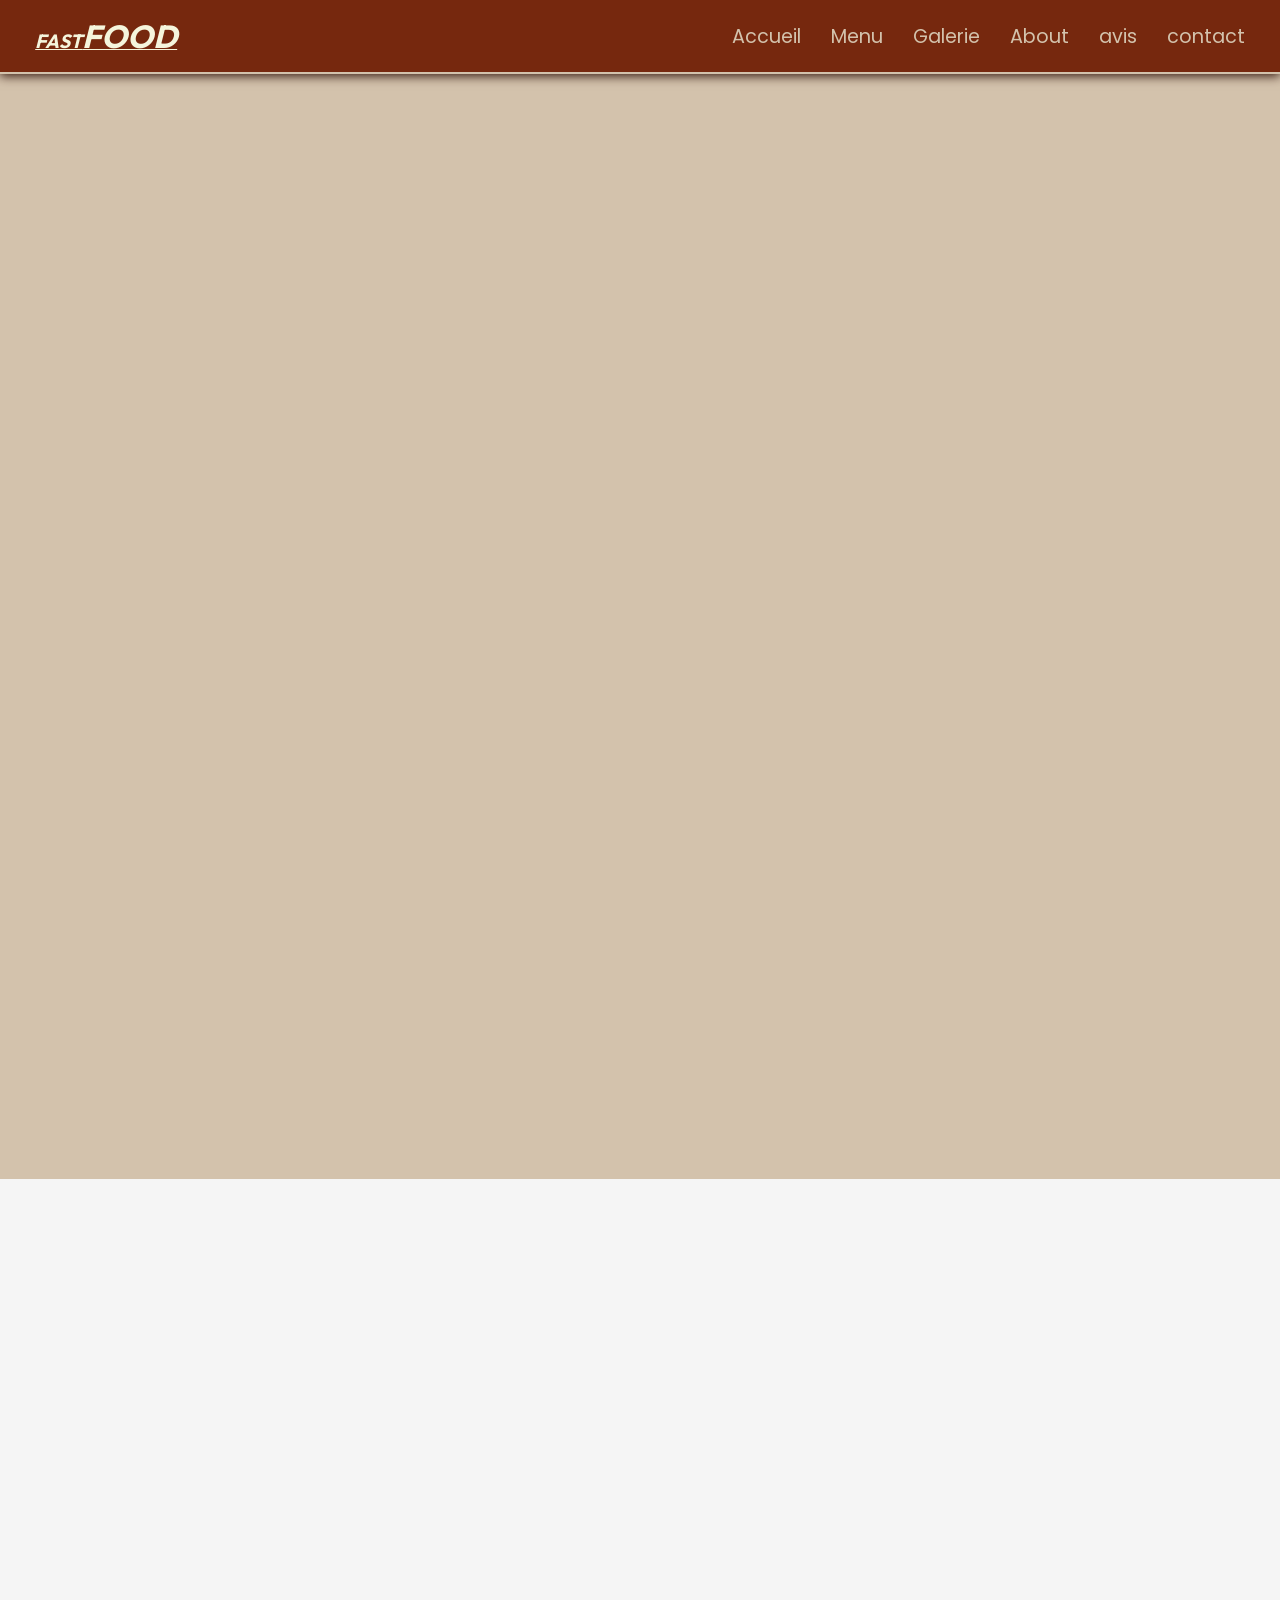
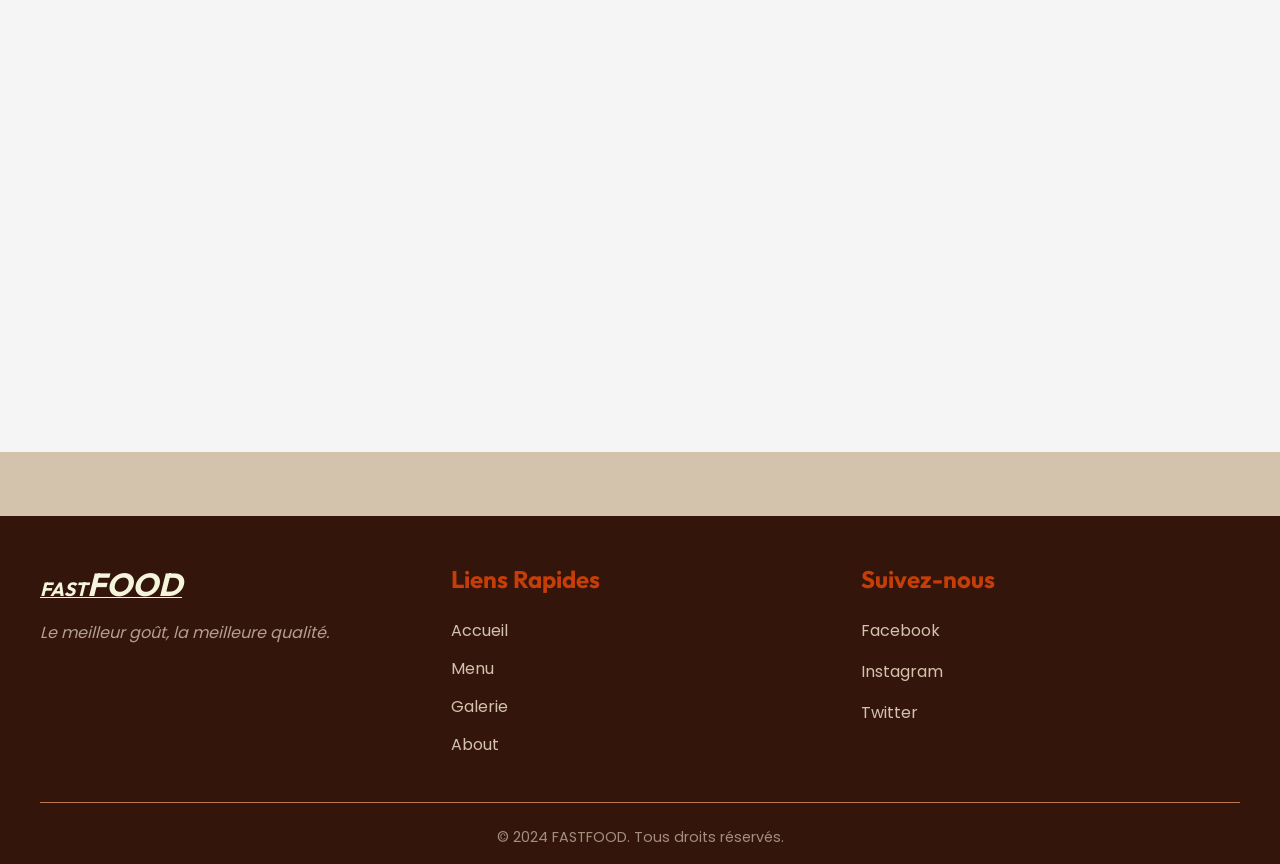
==== HTML/index.html @ cf3cc961 "css pur style" ====
<!DOCTYPE html>
<html lang="fr">

<head>
    <meta charset="UTF-8">
    <meta name="viewport" content="width=device-width, initial-scale=1.0">
    <title>SITE-FASTFOOD</title>
    <link rel="stylesheet" href="/assets/CSS/style.css">
    <link rel="stylesheet" href="/assets/CSS/contact.css">
    <link rel="stylesheet" href="/assets/CSS/galerie.css">
</head>

<body>
    <header class="header">
        <h1 class="logo">FAST<b>FOOD</b></h1>
        <nav>
            <ul class="nav-links">
                <li><a href="index.html">Accueil</a></li>
                <li><a href="#menu">Menu</a></li>
                <li><a href="galerie.html"> Galerie</a></li>
                <li><a href="#"> About</a></li>
                <li><a href="#">avis</a></li>
                <li><a href="contact.html">contact</a></li>
            </ul>
        </nav>
        <div class="hamburger">
            <span></span>
            <span></span>
            <span></span>
        </div>
    </header>

    <main id="main-content">
        <section>
            <div class="hero hidden">
                <h1>Hello !</h1>
                <p>Lorem ipsum dolor sit amet consectetur adipisicing elit. Consectetur eum, repellat suscipit
                    reiciendis at facere perferendis eligendi tempora porro atque.</p>

                <div class="btn">
                    <a href="#menu">Voir le menu</a>
                    <a href="contact.html">Nous contavter</a>
                </div>
            </div>
        </section>

        <section class="infos hidden">
            <img src="/assets/images/pexels-pixabay-260922.jpg" alt="">
            <div class="info-text">
                <div class="text">
                    <h2>Bienvenue chez FASTFOOD</h2>
                    <p>Lorem ipsum dolor sit amet consectetur adipisicing elit. Sit eveniet quod id possimus quo eos,
                        soluta praesentium. Illum voluptatum assumenda accusamus dolores? Rerum doloribus dignissimos
                        inventore voluptatem distinctio recusandae dolore ducimus incidunt neque quod optio provident
                        culpa cumque tempora ex aut, velit rem? Asperiores odit soluta deleniti facere. Ipsa fuga quo
                        assumenda praesentium vel minima magni nemo! Corporis autem dolores nobis facere harum optio</p>
                </div>
                <a href="">Prennez goût</a>
            </div>
        </section>

        <section class="menu-card" id="menu">
            <h2 class="hidden">Notre Menu Détaillé</h2>

            <!-- Burger Category -->
            <div class="menu-category">
                <h3 class="category-title hidden">Nos Burgers</h3>
                <div class="card">
                    <div class="menu hidden">
                        <img src="/assets/images/pexels-andrademattheus-34147124.jpg" alt="Le Classique">
                        <h3>Le Classique</h3>
                        <p>Un steak juteux, cheddar fondant, salade croquante, et notre sauce secrète.</p>
                        <div class="menu-action">
                            <span>8.50$</span>
                            <a href=""><button class="btn4">Commander</button></a>
                        </div>
                    </div>
                    <div class="menu hidden">
                        <img src="/assets/images/pexels-arti-tic-1675363189-34110277.jpg" alt="Le Bacon">
                        <h3>Le Bacon Bomb</h3>
                        <p>Le Classique avec une généreuse portion de bacon grillé et croustillant.</p>
                        <div class="menu-action">
                            <span>9.50$</span>
                            <a href=""><button class="btn4">Commander</button></a>
                        </div>
                    </div>
                    <div class="menu hidden">
                        <img src="/assets/images/pexels-elsaboath-9975764.jpg" alt="Le Veggie">
                        <h3>Le Végétarien</h3>
                        <p>Galette de légumes maison, avocat frais, et une sauce au yaourt citronné.</p>
                        <div class="menu-action">
                            <span>9.00$</span>
                            <a href=""><button class="btn4">Commander</button></a>
                        </div>
                    </div>
                     <div class="menu hidden">
                        <img src="/assets/images/pexels-kioto-estudio-572794171-16936595.jpg" alt="Le Fromager">
                        <h3>Le Triple Fromage</h3>
                        <p>Un délice pour les amateurs de fromage : cheddar, emmental, et bleu.</p>
                        <div class="menu-action">
                            <span>10.00$</span>
                            <a href=""><button class="btn4">Commander</button></a>
                        </div>
                    </div>
                </div>
            </div>

            <!-- Drinks Category -->
            <div class="menu-category">
                <h3 class="category-title hidden">Nos Boissons</h3>
                <div class="card">
                    <div class="menu hidden">
                        <img src="/assets/images/pexels-mirkofabian-11975890.jpg" alt="Boisson">
                        <h3>Sodas Frais</h3>
                        <p>Coca-Cola, Pepsi, Fanta, Sprite. Servis bien frais avec des glaçons.</p>
                        <div class="menu-action">
                            <span>2.50$</span>
                            <a href=""><button class="btn4">Commander</button></a>
                        </div>
                    </div>
                    <div class="menu hidden">
                        <img src="/assets/images/pexels-vikeph-17312399.jpg" alt="Boisson">
                        <h3>Jus de Fruits</h3>
                        <p>Jus d'orange, pomme, ou ananas, fraîchement pressés.</p>
                        <div class="menu-action">
                            <span>3.50$</span>
                            <a href=""><button class="btn4">Commander</button></a>
                        </div>
                    </div>
                </div>
            </div>

            <!-- Desserts Category -->
            <div class="menu-category">
                <h3 class="category-title hidden">Nos Desserts</h3>
                 <div class="card">
                    <div class="menu hidden">
                        <img src="/assets/images/pexels-matthew-irvine-2153291257-34144710.jpg" alt="Dessert">
                        <h3>Fondant au Chocolat</h3>
                        <p>Un cœur coulant au chocolat noir, servi tiède avec une boule de glace vanille.</p>
                        <div class="menu-action">
                            <span>6.00$</span>
                            <a href=""><button class="btn4">Commander</button></a>
                        </div>
                    </div>
                    <div class="menu hidden">
                        <img src="/assets/images/pexels-valeriya-32083398.jpg" alt="Dessert">
                        <h3>Tiramisu Maison</h3>
                        <p>La recette traditionnelle italienne, crémeuse et saupoudrée de cacao.</p>
                        <div class="menu-action">
                            <span>5.50$</span>
                            <a href=""><button class="btn4">Commander</button></a>
                        </div>
                    </div>
                </div>
            </div>
        </section>
    </main>

    <footer class="footer">
        <div class="footer-content">
            <div class="footer-logo">
                <h2 class="logo">FAST<b>FOOD</b></h2>
                <p>Le meilleur goût, la meilleure qualité.</p>
            </div>
            <div class="footer-links">
                <h3>Liens Rapides</h3>
                <ul>
                    <li><a href="#">Accueil</a></li>
                    <li><a href="#">Menu</a></li>
                    <li><a href="#">Galerie</a></li>
                    <li><a href="#">About</a></li>
                </ul>
            </div>
            <div class="footer-social">
                <h3>Suivez-nous</h3>
                <div class="social-icons">
                    <a href="#">Facebook</a>
                    <a href="#">Instagram</a>
                    <a href="#">Twitter</a>
                </div>
            </div>
        </div>
        <div class="footer-bottom">
            <p>&copy; 2024 FASTFOOD. Tous droits réservés.</p>
        </div>
    </footer>

    <script src="main.js"></script>
</body>

</html>
---- assets/CSS/style.css ----
* {
  margin: 0;
  padding: 0;
  box-sizing: border-box;
  text-decoration: none;
  list-style: none;
  border: none;
}
:root {
  --rock-spray: #c53e07;
  --paco: #33150b;
  --vanilla: #d3c2ac;
  --roti: #c7a34c;
  --pueblo: #76280e;
  --santa-fe: #bd764e;
}
@font-face {
  font-family: "Title";
  src: url(/assets/fonts/Outfit-VariableFont_wght.ttf);
}
@font-face {
  font-family: "Texte";
  src: url(/assets/fonts/Poppins-Regular.ttf);
}
html {
  scroll-behavior: smooth;
}
body {
  width: 100%;
  background: var(--vanilla);
}
.header {
  display: flex;
  justify-content: space-between;
  align-items: center;
  background: var(--pueblo);
  padding: 1rem 2.2rem;
  border-bottom: 2px solid var(--vanilla);
  box-shadow: 0 2px 10px var(--paco);

  position: sticky;
  top: 0;
  left: 0;
  z-index: 1000;
}
.logo {
  font-family: "Title";
  font-style: italic;
  color: beige;
  font-size: 1.2rem;
  text-decoration: underline;
  cursor: pointer;
}
.logo b {
  font-size: 2rem;
  transition: all 0.3s ease;
}
.logo b:hover {
  color: var(--paco);
}
.nav-links {
  display: flex;
  gap: 30px;
}
.nav-links a {
  color: var(--vanilla);
  font-size: 1.2rem;
  font-family: "Texte";
  font-weight: 500;
  cursor: pointer;
  transition: all 0.3s ease;
}
.nav-links a:hover {
  color: var(--paco);
}
.hero {
  width: 100%;
  min-height: 70vh;
  background: linear-gradient(rgba(0, 0, 0, 0.5), rgba(0, 0, 0, 0.5)),
    url(/assets/images/pexels-vikeph-17312399.jpg) center / cover no-repeat;
  display: flex;
  flex-direction: column;
  justify-content: center;
  align-items: center;
  padding: 0 6rem;
  color: white;
}
.hero h1 {
  font-size: 4rem;
  font-family: "Title";
  margin-bottom: 1rem;
}
.hero p {
  font-family: "Texte";
  text-align: center;
  margin-bottom: 2rem;
}
.btn {
  display: flex;
  justify-content: center;
  align-items: center;
  flex-wrap: wrap;
}
.btn a {
  margin: 1rem;
  padding: 0.8rem 1.3rem;
  background: transparent;
  border: 2px solid var(--vanilla);
  font-family: "Texte";
  font-weight: 600;
}
.btn a:first-child {
  background: var(--pueblo);
  color: var(--vanilla);
  transition: all 0.3s ease;
}
.btn a:first-child:hover {
  background: var(--vanilla);
  color: var(--pueblo);
  border: 2px solid var(--pueblo);
}
.btn a:last-child {
  background-color: rgba(0, 0, 0, 0.436);
  color: var(--vanilla);
  transition: all 0.3s ease;
}
.btn a:last-child:hover {
  background: var(--vanilla);
  color: var(--paco);
}
.infos {
  width: 100%;
  display: flex;
  justify-content: center;
  align-items: center;
  flex-wrap: wrap;
  gap: 2rem;
  margin: 2rem 0;
  padding: 0 2rem;
}
.infos img {
  max-width: 60%;
  flex-basis: 1;
  object-fit: cover;
}
.info-text {
  flex: 1;
  min-width: 350px;
}
.info-text h2 {
  font-size: clamp(1.5rem, 5vw, 2rem);
  font-family: "Title";
  margin-bottom: 1.3rem;
}
.info-text p {
  font-family: "Texte";
  line-height: 1.3;
  font-style: italic;
  margin-bottom: 1.4rem;
}
.info-text a {
  padding: 0.8rem 1.3rem;
  background: transparent;
  border: 2px solid var(--vanilla);
  font-family: "Texte";
  font-weight: 600;
  background: var(--paco);
  color: var(--vanilla);
  border: 2px solid var(--rock-spray);
  transition: all 0.3s ease;
}
.info-text a:hover {
  background: var(--vanilla);
  color: var(--paco);
}
.menu-card {
  width: 100%;
  height: auto;
  padding: 0 2rem;
  background: whitesmoke;
}
.menu-card h2 {
  text-align: center;
  font-family: "Title";
  font-size: 2rem;
  padding: 3rem 0;
}
.card {
  display: grid;
  grid-template-columns: repeat(auto-fit, minmax(250px, 1fr));
  gap: 20px;
}
.menu {
  width: 100%;
  padding: 0.5rem;
  background: whitesmoke;
  border: 1px solid var(--santa-fe);
  border-radius: 0 0 24px 0;
  transition: all 0.3s ease;
}
.menu:hover {
  transform: scale(1.005);
  box-shadow: 0 0 10px var(--paco);
}
.menu img {
  width: 100%;
  aspect-ratio: 1 / 1;
  object-fit: cover;
}

@keyframes appear {
  from {
    opacity: 0;
    transform: translateY(50px);
  }
  to {
    opacity: 1;
    transform: translateY(0);
  }
}

.hidden {
  opacity: 0;
  transform: translateY(30px);
  transition: all 0.6s ease-in-out;
}

.visible {
  opacity: 1;
  transform: translateY(0);
}

/* Hamburger menu styles */
.hamburger {
  display: none; /* Hidden by default on desktop */
  flex-direction: column;
  cursor: pointer;
  z-index: 1001; /* Above sticky header */
}

.hamburger span {
  height: 3px;
  width: 25px;
  background-color: var(--vanilla);
  margin: 4px 0;
  transition: all 0.3s ease;
}

/* Media query for screens up to 800px */
@media (max-width: 800px) {
      .nav-links {
          position: fixed;
          right: -100%; /* Initially off-screen */
          top: 0;
          width: 300px; /* Reduced width */
          height: 100%;
          background-color: var(--pueblo);
          flex-direction: column;
          justify-content: center;
          align-items: center;
          transition: right 0.3s ease-in-out;
          z-index: 1000;
          box-shadow: -5px 0 15px rgba(0,0,0,0.2); /* Added shadow */
      }
  .nav-links.active {
    right: 0; /* Slide in */
  }

  .nav-links li {
    margin: 1.5rem 0;
  }

  .nav-links a {
    font-size: 1.5rem;
  }

  .hamburger {
    display: flex; /* Show hamburger on mobile */
  }

  .header {
    justify-content: space-between; /* To push logo left and hamburger right */
  }
}

/* Animation for hamburger to cross */
.hamburger.active span:nth-child(1) {
    transform: translateY(7px) rotate(45deg);
}

.hamburger.active span:nth-child(2) {
    opacity: 0;
}

.hamburger.active span:nth-child(3) {
    transform: translateY(-7px) rotate(-45deg);
}

#main-content {
    transition: filter 0.3s ease-in-out;
}

#main-content.blur-background {
    filter: blur(4px);
    pointer-events: none;
}
/* Footer Styles */
.footer {
    background-color: var(--paco);
    color: var(--vanilla);
    padding: 3rem 2rem 1rem;
    margin-top: auto;
}

.footer-content {
    display: flex;
    justify-content: space-between;
    flex-wrap: wrap;
    gap: 2rem;
    max-width: 1200px;
    margin: 0 auto;
    padding-bottom: 2rem;
    border-bottom: 1px solid var(--santa-fe);
}

.footer-logo,
.footer-links,
.footer-social {
    flex: 1;
    min-width: 250px;
}

.footer-logo p {
    font-family: "Texte";
    margin-top: 1rem;
    font-style: italic;
    opacity: 0.8;
}

.footer-links h3,
.footer-social h3 {
    font-family: "Title";
    font-size: 1.5rem;
    margin-bottom: 1.5rem;
    color: var(--rock-spray);
}

.footer-links ul li {
    margin-bottom: 0.8rem;
}

.footer-links a {
    color: var(--vanilla);
    font-family: "Texte";
    transition: color 0.3s ease;
}

.footer-links a:hover {
    color: var(--rock-spray);
    padding-left: 5px;
}

.social-icons {
    display: flex;
    gap: 1rem;
    flex-direction: column;
}

.social-icons a {
    color: var(--vanilla);
    font-family: "Texte";
    transition: color 0.3s ease;
}

.social-icons a:hover {
    color: var(--rock-spray);
}

.footer-bottom {
    text-align: center;
    padding-top: 1.5rem;
    font-family: "Texte";
    font-size: 0.9rem;
    opacity: 0.7;
}

@media (max-width: 768px) {
    .footer-content {
        flex-direction: column;
        text-align: center;
    }

    .footer-links a:hover {
        padding-left: 0;
    }
}
/* Card Text and Button Styles */
.menu h3 {
    font-family: "Title";
    font-size: 1.5rem;
    color: var(--paco);
    margin: 10px 0;
}

.menu p {
    font-family: "Texte";
    font-size: 0.9rem;
    color: var(--pueblo);
    margin-bottom: 1rem;
}

.menu span {
    display: block;
    font-family: "Title";
    font-size: 1.2rem;
    color: var(--rock-spray);
    margin-bottom: 1rem;
    font-weight: bold;
}

.btn4 {
    padding: 0.8rem 1.5rem;
    background-color: var(--pueblo);
    color: var(--vanilla);
    border: 2px solid var(--pueblo);
    font-family: "Texte";
    font-weight: 600;
    cursor: pointer;
    transition: all 0.3s ease;
    border-radius: 5px;
}

.btn4:hover {
    background-color: transparent;
    color: var(--pueblo);
}
/* Alignment Styles */
.menu-action {
    display: flex;
    justify-content: space-between;
    align-items: center;
    margin-top: 1rem;
    padding: 0 0.5rem;
}

.menu span {
    margin-bottom: 0;
    /* Remove bottom margin as it's now handled by flex alignment */
}

/* Menu Categories */
.menu-category {
    margin-bottom: 4rem;
}

.category-title {
    font-family: 'Title';
    font-size: 2.2rem;
    color: var(--paco);
    text-align: center;
    margin-bottom: 2rem;
    padding-bottom: 0.5rem;
    border-bottom: 3px solid var(--rock-spray);
    display: inline-block;
}
---- assets/CSS/contact.css ----
.contact-section {
    width: 100%;
    min-height: 70vh;
    display: flex;
    justify-content: center;
    align-items: center;
    padding: 3rem 2rem;
    background-color: var(--vanilla);
}

.contact-container {
    width: 100%;
    max-width: 800px;
    margin: 0 auto;
    text-align: center;
}

.contact-container h2 {
    font-size: 2.5rem;
    font-family: "Title";
    color: var(--paco);
    margin-bottom: 1rem;
}

.contact-container p {
    font-family: "Texte";
    color: var(--pueblo);
    margin-bottom: 2.5rem;
    font-style: italic;
}

#contact-form {
    display: flex;
    flex-direction: column;
    gap: 1.5rem;
}

.form-group {
    text-align: left;
}

.form-group label {
    display: block;
    font-family: "Texte";
    font-weight: 600;
    color: var(--paco);
    margin-bottom: 0.5rem;
}

.form-group input,
.form-group textarea {
    width: 100%;
    padding: 1rem;
    border: 2px solid var(--santa-fe);
    border-radius: 5px;
    font-family: "Texte";
    font-size: 1rem;
    background-color: #fdfdfd;
    transition: border-color 0.3s ease;
}

.form-group input:focus,
.form-group textarea:focus {
    outline: none;
    border-color: var(--rock-spray);
}

.btn-submit {
    padding: 1rem 2rem;
    background-color: var(--pueblo);
    color: var(--vanilla);
    border: none;
    border-radius: 5px;
    font-family: "Title";
    font-size: 1.2rem;
    font-weight: 600;
    cursor: pointer;
    transition: all 0.3s ease;
    align-self: center;
    border: 2px solid transparent;
}

.btn-submit:hover {
    background-color: var(--vanilla);
    color: var(--pueblo);
    border: 2px solid var(--pueblo);
}

.contact-wrapper {
    display: flex;
    gap: 2rem;
    width: 100%;
    margin-top: 3rem;
}

#contact-form {
    flex: 1;
    min-width: 300px;
}

#map {
    flex: 1;
    min-width: 300px;
    height: 450px;
    background-color: #f0f0f0;
    border-radius: 5px;
    border: 2px solid var(--santa-fe);
}

@media (max-width: 768px) {
    .contact-wrapper {
        flex-direction: column;
    }
}
---- assets/CSS/galerie.css ----
.gallery-section {
    padding: 4rem 2rem;
    text-align: center;
    background-color: var(--vanilla);
}

.gallery-section h2 {
    font-size: 2.5rem;
    font-family: "Title";
    color: var(--paco);
    margin-bottom: 3rem;
}

.gallery-grid {
    display: grid;
    grid-template-columns: repeat(auto-fit, minmax(300px, 1fr));
    gap: 1.5rem;
    width: 100%;
    max-width: 1400px;
    margin: 0 auto;
}

.gallery-item {
    position: relative;
    overflow: hidden;
    border-radius: 10px;
    box-shadow: 0 5px 15px rgba(0, 0, 0, 0.1);
    transition: transform 0.3s ease, box-shadow 0.3s ease;
}

.gallery-item:hover {
    transform: scale(1.05);
    box-shadow: 0 10px 25px rgba(0, 0, 0, 0.2);
}

.gallery-item img {
    width: 100%;
    height: 100%;
    object-fit: cover;
    display: block;
    transition: transform 0.4s ease;
}

.gallery-item:hover img {
    transform: scale(1.1);
}

.gallery-item .overlay {
    position: absolute;
    top: 0;
    left: 0;
    width: 100%;
    height: 100%;
    background: linear-gradient(to top, rgba(0, 0, 0, 0.7) 0%, rgba(0, 0, 0, 0) 100%);
    opacity: 0;
    transition: opacity 0.4s ease;
    display: flex;
    align-items: flex-end;
    padding: 1rem;
    color: white;
}

.gallery-item:hover .overlay {
    opacity: 1;
}

.overlay-content {
    transform: translateY(20px);
    transition: transform 0.4s ease;
}

.gallery-item:hover .overlay-content {
    transform: translateY(0);
}

.overlay-content h3 {
    font-family: "Title";
    font-size: 1.5rem;
    margin: 0;
}
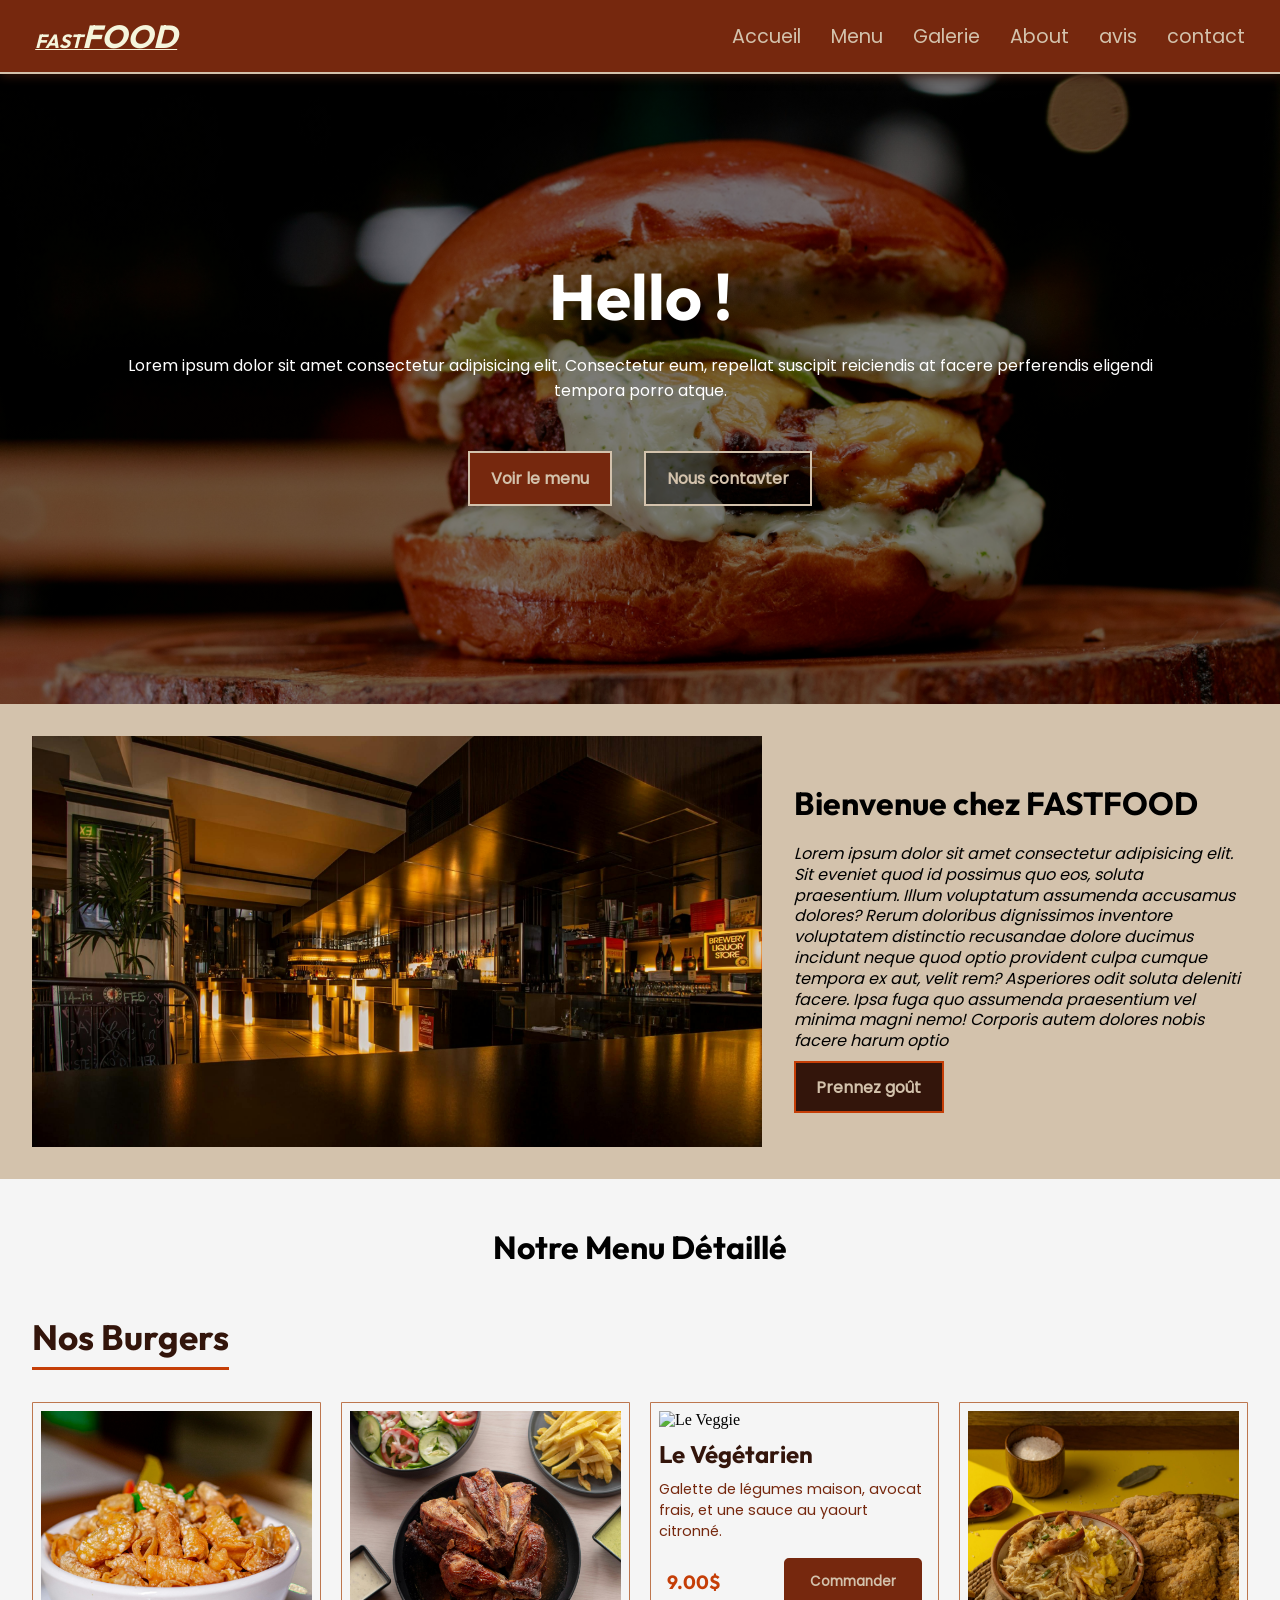
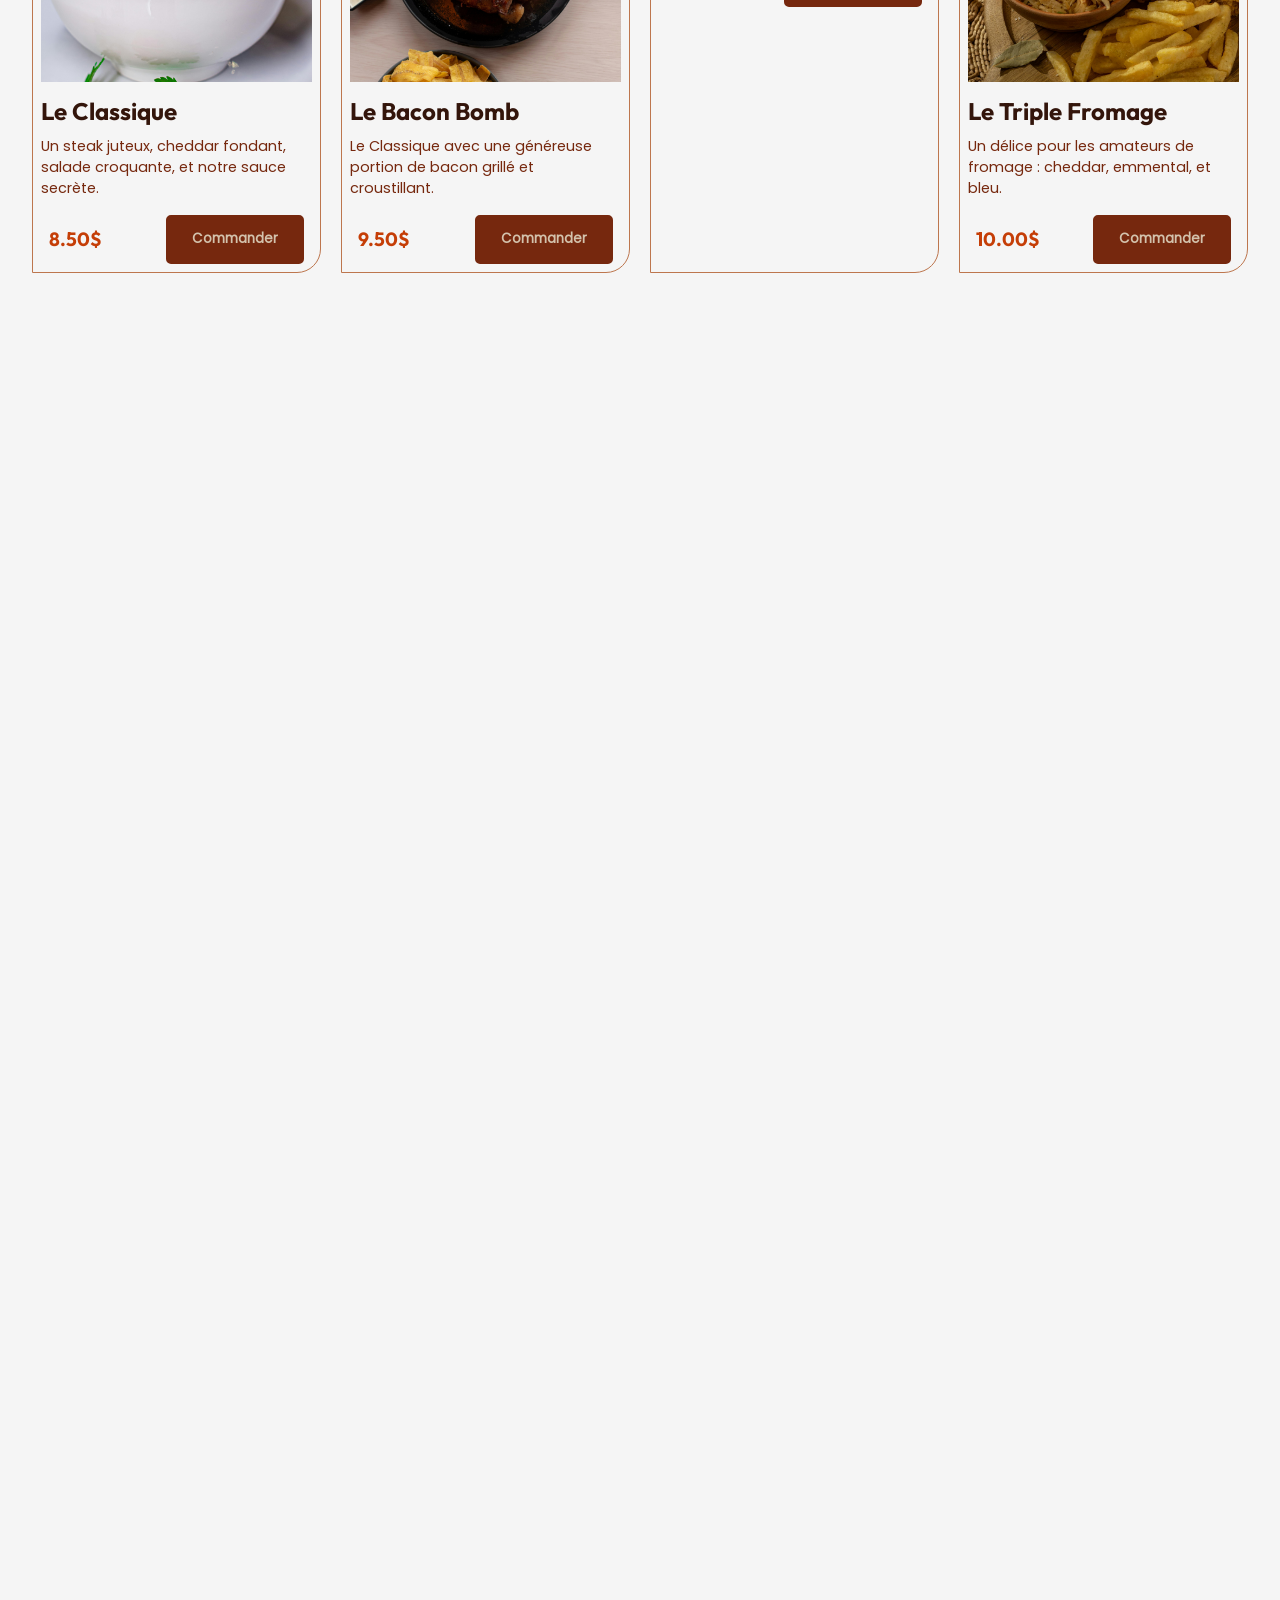
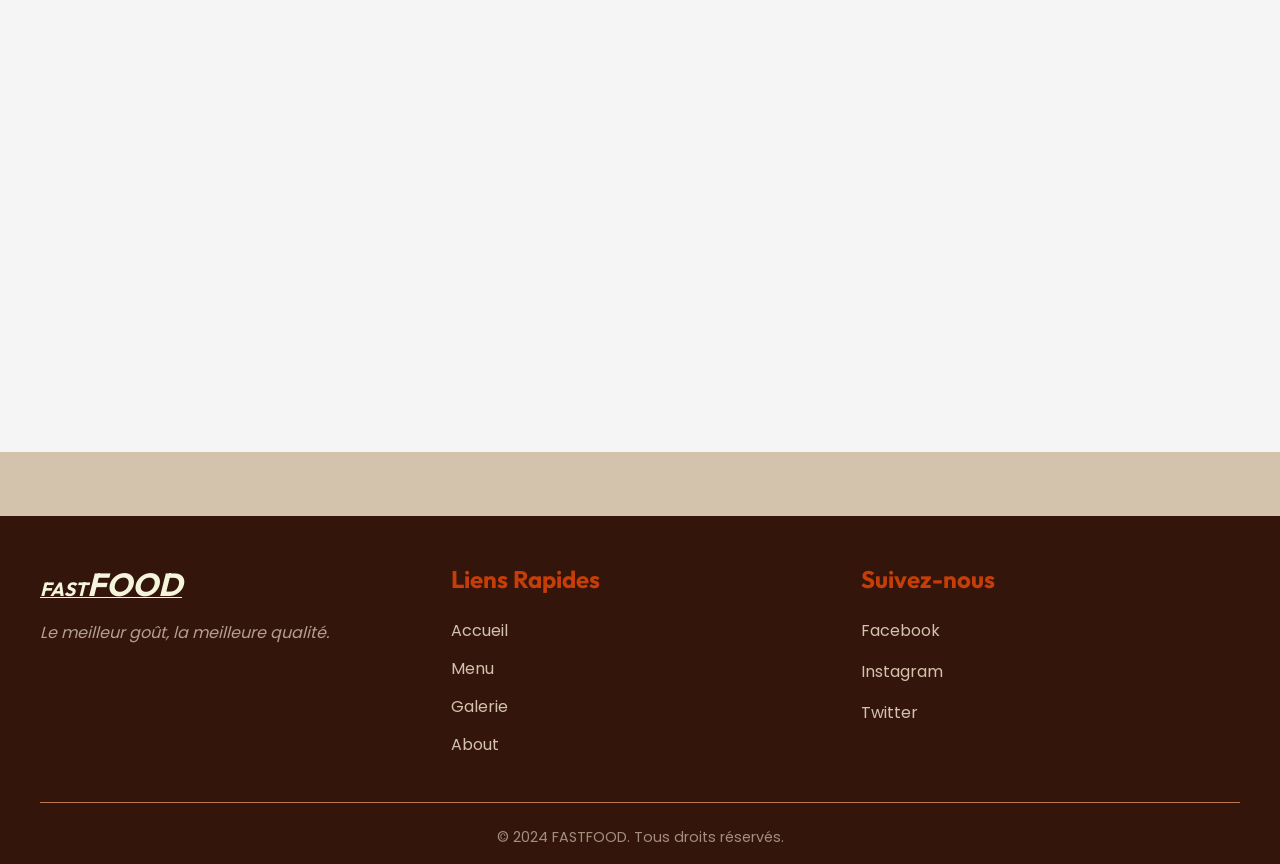
==== commit 5624731c: "correction des bugs" ====
--- a/HTML/index.html
+++ b/HTML/index.html
@@ -5,9 +5,9 @@
     <meta charset="UTF-8">
     <meta name="viewport" content="width=device-width, initial-scale=1.0">
     <title>SITE-FASTFOOD</title>
-    <link rel="stylesheet" href="/assets/CSS/style.css">
-    <link rel="stylesheet" href="/assets/CSS/contact.css">
-    <link rel="stylesheet" href="/assets/CSS/galerie.css">
+    <link rel="stylesheet" href="../assets/CSS/style.css">
+    <link rel="stylesheet" href="../assets/CSS/contact.css">
+    <link rel="stylesheet" href="../assets/CSS/galerie.css">
 </head>
 
 <body>
@@ -45,7 +45,7 @@
         </section>
 
         <section class="infos hidden">
-            <img src="/assets/images/pexels-pixabay-260922.jpg" alt="">
+            <img src="../assets/images/pexels-pixabay-260922.jpg" alt="">
             <div class="info-text">
                 <div class="text">
                     <h2>Bienvenue chez FASTFOOD</h2>
@@ -67,7 +67,7 @@
                 <h3 class="category-title hidden">Nos Burgers</h3>
                 <div class="card">
                     <div class="menu hidden">
-                        <img src="/assets/images/pexels-andrademattheus-34147124.jpg" alt="Le Classique">
+                        <img src="../assets/images/pexels-andrademattheus-34147124.jpg" alt="Le Classique">
                         <h3>Le Classique</h3>
                         <p>Un steak juteux, cheddar fondant, salade croquante, et notre sauce secrète.</p>
                         <div class="menu-action">
@@ -76,7 +76,7 @@
                         </div>
                     </div>
                     <div class="menu hidden">
-                        <img src="/assets/images/pexels-arti-tic-1675363189-34110277.jpg" alt="Le Bacon">
+                        <img src="../assets/images/pexels-arti-tic-1675363189-34110277.jpg" alt="Le Bacon">
                         <h3>Le Bacon Bomb</h3>
                         <p>Le Classique avec une généreuse portion de bacon grillé et croustillant.</p>
                         <div class="menu-action">
@@ -85,7 +85,7 @@
                         </div>
                     </div>
                     <div class="menu hidden">
-                        <img src="/assets/images/pexels-elsaboath-9975764.jpg" alt="Le Veggie">
+                        <img src="../assets/images/pexels-elsaboath-9975764.jpg" alt="Le Veggie">
                         <h3>Le Végétarien</h3>
                         <p>Galette de légumes maison, avocat frais, et une sauce au yaourt citronné.</p>
                         <div class="menu-action">
@@ -94,7 +94,7 @@
                         </div>
                     </div>
                      <div class="menu hidden">
-                        <img src="/assets/images/pexels-kioto-estudio-572794171-16936595.jpg" alt="Le Fromager">
+                        <img src="../assets/images/pexels-kioto-estudio-572794171-16936595.jpg" alt="Le Fromager">
                         <h3>Le Triple Fromage</h3>
                         <p>Un délice pour les amateurs de fromage : cheddar, emmental, et bleu.</p>
                         <div class="menu-action">
@@ -110,7 +110,7 @@
                 <h3 class="category-title hidden">Nos Boissons</h3>
                 <div class="card">
                     <div class="menu hidden">
-                        <img src="/assets/images/pexels-mirkofabian-11975890.jpg" alt="Boisson">
+                        <img src="../assets/images/pexels-mirkofabian-11975890.jpg" alt="Boisson">
                         <h3>Sodas Frais</h3>
                         <p>Coca-Cola, Pepsi, Fanta, Sprite. Servis bien frais avec des glaçons.</p>
                         <div class="menu-action">
@@ -119,7 +119,7 @@
                         </div>
                     </div>
                     <div class="menu hidden">
-                        <img src="/assets/images/pexels-vikeph-17312399.jpg" alt="Boisson">
+                        <img src="../assets/images/pexels-vikeph-17312399.jpg" alt="Boisson">
                         <h3>Jus de Fruits</h3>
                         <p>Jus d'orange, pomme, ou ananas, fraîchement pressés.</p>
                         <div class="menu-action">
@@ -135,7 +135,7 @@
                 <h3 class="category-title hidden">Nos Desserts</h3>
                  <div class="card">
                     <div class="menu hidden">
-                        <img src="/assets/images/pexels-matthew-irvine-2153291257-34144710.jpg" alt="Dessert">
+                        <img src="../assets/images/pexels-matthew-irvine-2153291257-34144710.jpg" alt="Dessert">
                         <h3>Fondant au Chocolat</h3>
                         <p>Un cœur coulant au chocolat noir, servi tiède avec une boule de glace vanille.</p>
                         <div class="menu-action">
@@ -144,7 +144,7 @@
                         </div>
                     </div>
                     <div class="menu hidden">
-                        <img src="/assets/images/pexels-valeriya-32083398.jpg" alt="Dessert">
+                        <img src="../assets/images/pexels-valeriya-32083398.jpg" alt="Dessert">
                         <h3>Tiramisu Maison</h3>
                         <p>La recette traditionnelle italienne, crémeuse et saupoudrée de cacao.</p>
                         <div class="menu-action">
@@ -186,7 +186,7 @@
         </div>
     </footer>
 
-    <script src="main.js"></script>
+    <script src="../assets/JS/script.js"></script>
 </body>
 
 </html>
